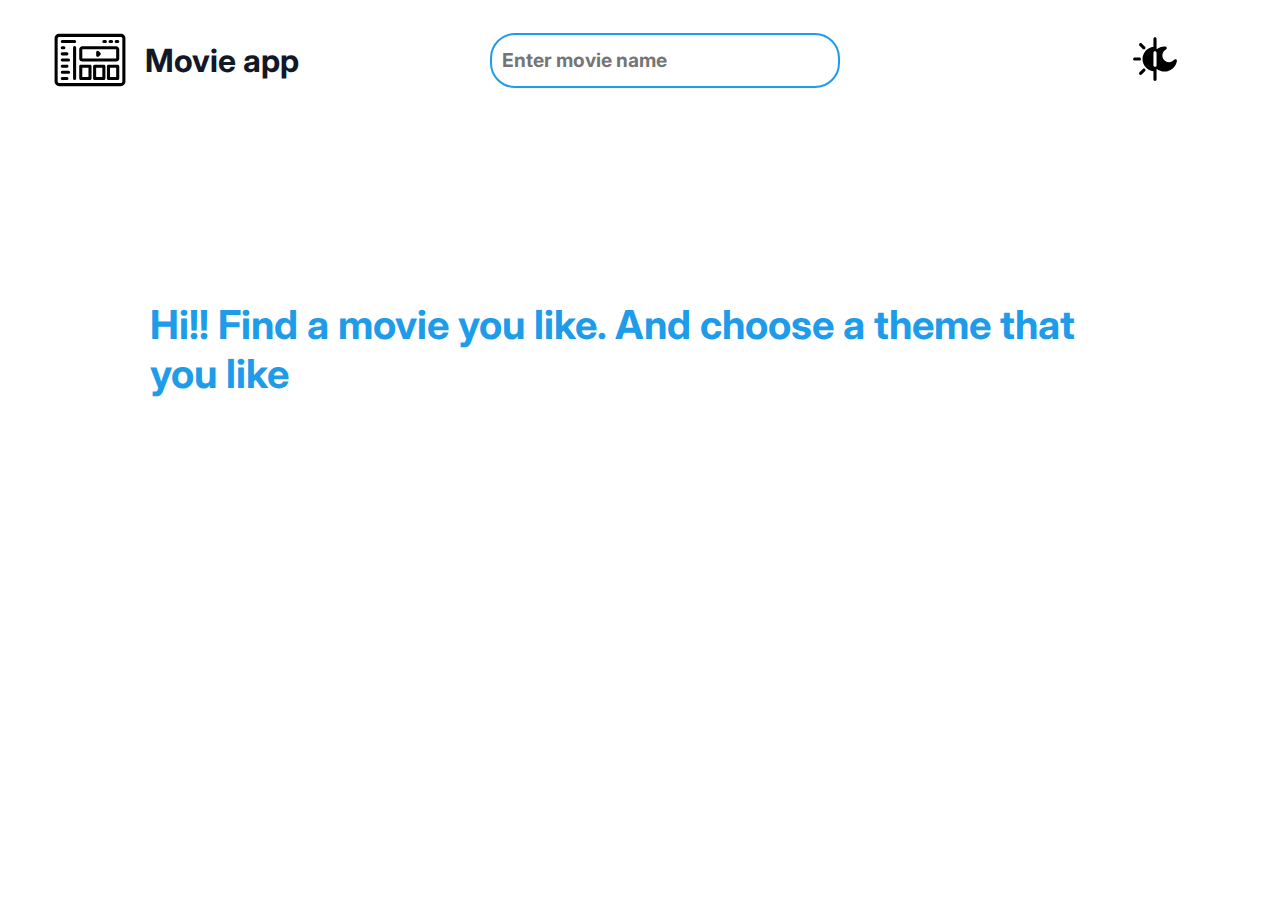
==== movieApp/index.html @ 0e69edef "Start working on movie app. Finished html and css files" ====
<!DOCTYPE html>
<html lang="en">
<head>
    <meta charset="UTF-8">
    <meta http-equiv="X-UA-Compatible" content="IE=edge">
    <meta name="viewport" content="width=device-width, initial-scale=1.0">
    <title>Document</title>
    <link rel="stylesheet" href="main.css">
    <link href="https://fonts.googleapis.com/css2?family=Inter:wght@500;700&display=swap" rel="stylesheet">
</head>
<body>
    <header class="header">
        <div class="logo">
            <img class="logo-img--light" src="../Images/movieApp/Icons/logo-light.svg" />
            <img class="logo-img--dark" src="../Images/movieApp/Icons/logo-dark.svg" />
            <div class="logo-text">Movie app</div>
        </div>
        <input type="text" id="input" class="input-color" placeholder="Enter movie name" />
        <button id="theme">
            <img src="../Images/movieApp/Icons/day-night.svg" class="theme-img" />
        </button>
    </header>
    <section id="first-entry">
        <div class="main-text">Hi!! Find a movie you like. And choose a theme that you like</div>
    </section>
    <main class="main">
        <div id="movie-list">
            <button id="movie">
                <img id="movie-img" src="../Images/movieApp/title-movie.jpg" />
                <div id="movie-title">Ray Charles</div>
            </button>
            <button id="movie">
                <img id="movie-img" src="../Images/movieApp/title-movie.jpg" />
                <div id="movie-title">Ray Charles</div>
            </button>
            <button id="movie">
                <img id="movie-img" src="../Images/movieApp/title-movie.jpg" />
                <div id="movie-title">Ray Charles</div>
            </button>
            <button id="movie">
                <img id="movie-img" src="../Images/movieApp/title-movie.jpg" />
                <div id="movie-title">Ray Charles</div>
            </button>
            <button id="movie">
                <img id="movie-img" src="../Images/movieApp/title-movie.jpg" />
                <div id="movie-title">Ray Charles</div>
            </button>
            <button id="movie">
                <img id="movie-img" src="../Images/movieApp/title-movie.jpg" />
                <div id="movie-title">Ray Charles</div>
            </button>
            <button id="movie">
                <img id="movie-img" src="../Images/movieApp/title-movie.jpg" />
                <div id="movie-title">Ray Charles</div>
            </button>
            <button id="movie">
                <img id="movie-img" src="../Images/movieApp/title-movie.jpg" />
                <div id="movie-title">Ray Charles</div>
            </button>
            <button id="movie">
                <img id="movie-img" src="../Images/movieApp/title-movie.jpg" />
                <div id="movie-title">Ray Charles</div>
            </button>
            <button id="movie">
                <img id="movie-img" src="../Images/movieApp/title-movie.jpg" />
                <div id="movie-title">Ray Charles</div>
            </button>
        </div>
        <div id="arrows">
            <button id="arrow-left__btn">
                <img class="arrow-left__img" src="../Images/movieApp/Icons/arrow-left.svg">
            </button>
            <button id="arrow-right__btn">
                <img class="arrow-right__img" src="../Images/movieApp/Icons/arrow-right.svg">
            </button>
        </div>
    </main>
    <script src="index.js"></script>
</body>
</html>
---- movieApp/main.css ----
:root {
    --dark-gray: #5E5E5E;
    --red: #EF6161;
    --light-blue: #ADCACB;
    --light-green: #87C159;
    --purple: #B47AEA;
    --black: #000000;
    --blue: #1E9CEA;
    --white: #fff;
    --darker: #1F2937;
    --darkest: #111827;
    --dark-theme: #17161a;
    --dark-theme-white: #f2f2f2;
    --dark-theme-dark-gray: #2a2930;
}

* {
    padding: 0;
    margin: 0;
    box-sizing: border-box;
}

.header {
    display: flex;
    justify-content: space-between;
    align-items: center;
    padding: 20px 50px 50px 50px;
}

.logo {
    display: flex;
    align-items: center;
}

.logo-text {
    font-family: 'Inter', sans-serif;
    font-size: 2rem;
    font-weight: 700;
    color: var(--darkest);
    cursor: default;
}

.logo-img--light {
    margin-right: 15px;
    width: 80px;
    height: 80px;
}

.logo-img--dark {
    display: none;
    margin-right: 15px;
}

.input-color {
    padding: 10px;
    height: 55px;
    width: 350px;
    margin-right: 100px;

    font-family: 'Inter', sans-serif;
    font-size: 1.2rem;
    font-weight: 700;
    border: 2px solid var(--blue);
    border-radius: 25px;
    outline: none;
    color: var(--darkest);
}

#theme {
    border: none;
    margin-right: 50px;

    cursor: pointer;
    background-color: var(--white);
}

#theme:hover {
    opacity: 0.8;
}

#theme:active {
    opacity: 0.5;
}

.theme-img {
    width: 50px;
    height: 50px;

}

/* FIRST ENTER start */
#first-entry {
    display: flex;
    justify-content: center;
    padding: 150px;
    cursor: default;
}

.main-text {
    font-weight: 700;
    font-size: 2.5rem;
    font-family: 'Inter', sans-serif;
    color: var(--blue);
}

/* FIRST ENTER END */
/* MAIN START */
.main {
    display: flex;
    flex-direction: column;
}

#movie-list{
    display: none;
    flex-wrap: wrap;    
    justify-content: space-around;
    gap: 10px;
    margin-bottom: 20px;
}

#movie{
    border: none;
    background-color: var(--white);
    cursor: pointer;
}

#movie:hover{
    opacity: 0.8;
}

#movie:active{
    opacity: 0.5;
}

#movie-img{
    width: 320px;
    height: 320px;
    border-radius: 15px;
}

#movie-title{
    font-size: 1.5rem;
    font-family: 'Inter', sans-serif;
    color: var(--darker);
    font-weight: 700;
}

#arrows{
   display: none;
   justify-content: center;
}

#arrow-left__btn{
    border: none;
    background-color: var(--white);
}

#arrow-left__btn:hover{
    opacity: 0.8;
}

#arrow-left__btn:active{
    opacity: 0.5;
}

.arrow-left__img{
    width: 50px;
    height: 50px;
}

#arrow-right__btn{
    border: none;
    background-color: var(--white);
}

#arrow-right__btn:hover{
    opacity: 0.8;
}

#arrow-right__btn:active{
    opacity: 0.5;
}

.arrow-right__img{
    width: 50px;
    height: 50px;
}

/* MAIN END */
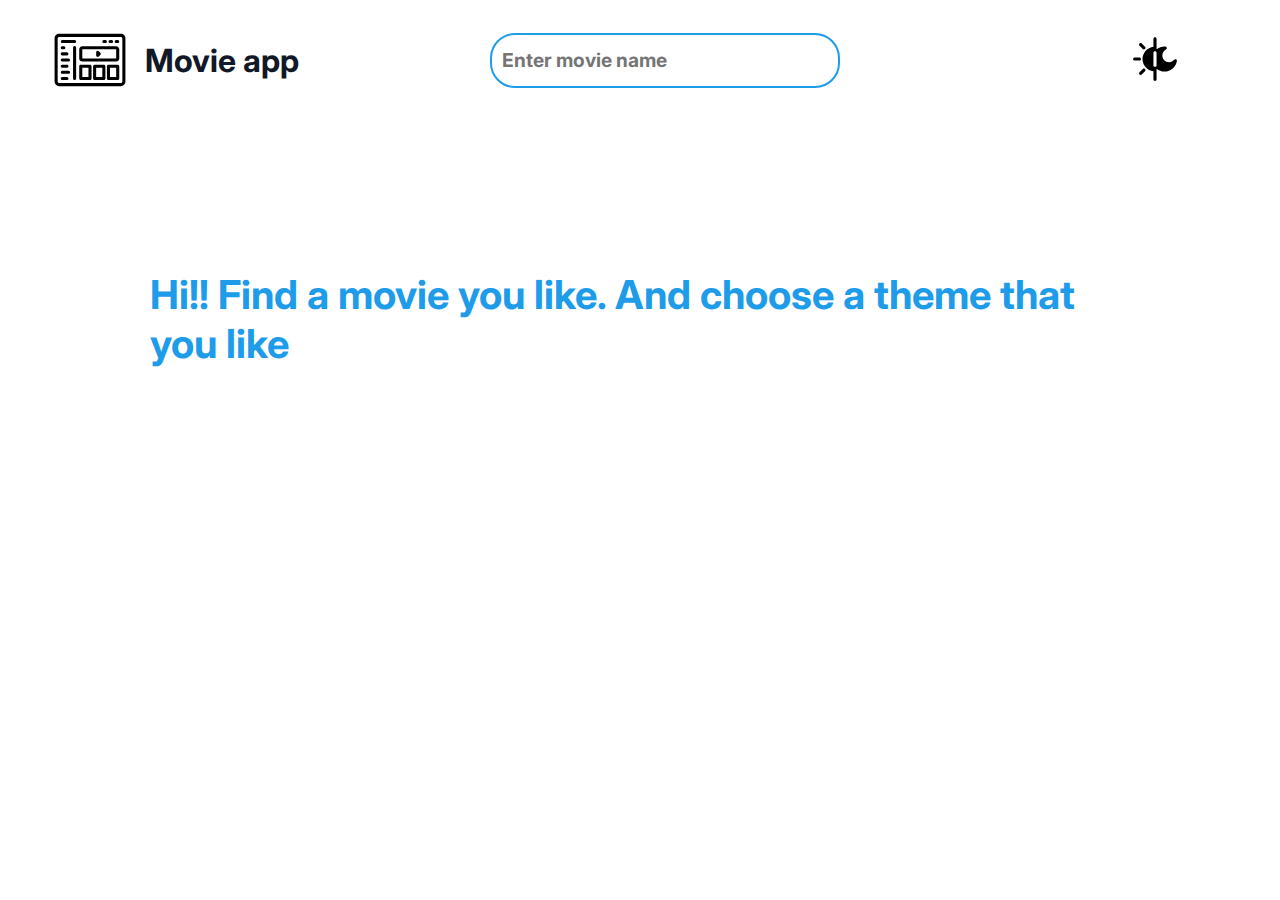
==== commit 3680da15: "Finished work on the functionality, it remains only to make themes" ====
--- a/movieApp/index.html
+++ b/movieApp/index.html
@@ -23,9 +23,13 @@
     <section id="first-entry">
         <div class="main-text">Hi!! Find a movie you like. And choose a theme that you like</div>
     </section>
-    <main class="main">
+    <main class="main"> 
         <div id="movie-list">
-            <button id="movie">
+            <!-- <button class="movie">
+                <img id="movie-img" src="../Images/movieApp/title-movie.jpg" />
+                <div id="movie-title">Ray Charles</div>
+            </button> -->
+            <!-- <button id="movie">
                 <img id="movie-img" src="../Images/movieApp/title-movie.jpg" />
                 <div id="movie-title">Ray Charles</div>
             </button>
@@ -60,12 +64,10 @@
             <button id="movie">
                 <img id="movie-img" src="../Images/movieApp/title-movie.jpg" />
                 <div id="movie-title">Ray Charles</div>
-            </button>
-            <button id="movie">
-                <img id="movie-img" src="../Images/movieApp/title-movie.jpg" />
-                <div id="movie-title">Ray Charles</div>
-            </button>
+            </button> -->
         </div>
+    </main>
+    <section id="arrows-result">
         <div id="arrows">
             <button id="arrow-left__btn">
                 <img class="arrow-left__img" src="../Images/movieApp/Icons/arrow-left.svg">
@@ -74,7 +76,26 @@
                 <img class="arrow-right__img" src="../Images/movieApp/Icons/arrow-right.svg">
             </button>
         </div>
-    </main>
+        <div id="result-wrapper">
+            <!-- <div class="result__text---color">Result for <span class="span--color-light">Harry Potter</span> | Page: <span class="span--color-light">1</span></div>     -->
+        </div>
+    </section>
+        <div id="movie-info">
+            <!-- <div class="cancel-poster">
+                <button class="cancel">
+                    <img class="cancel__img" src="../Images/movieApp/Icons/cancel.svg"/>
+                </button>
+                <img class="poster__img" src="../Images/movieApp/title-movie.jpg"/>
+            </div>
+            <div class="movie-info__text">
+                <div class="movie-title">Harry Potter and the Goblet of Fire</div>
+                <div class="movie-rating">7.7/10</div>
+                <div class="movie-info__text"><span class="span--color-light">Reliazed:</span> Nov 2005 - <span class="span--color-light">Runtime:</span> min</div>
+                <div class="movie-info__text"><span class="span--color-light">Genre:</span> Family, Fantasy</div>
+                <div class="movie-info__text"><span class="span--color-light">Director:</span> Newell - <span class="span--color-light">Writer:</span> Kloves, J.K. Rowling</div>
+                <div class="movie-info__text"><span class="span--color-light">Summary:</span>Lorem ipsum dolor sit amet, consectetuer adipiscing elit, sed diam nonummy nibh euismod tincidunt ut laoreet dolore magna aliquam erat volutpat. Ut wisi enim ad minim veniam, quis nostrud exerci tation ullamcorper suscipit lobortis nisl ut aliquip ex ea commodo consequat. Duis autem vel eum iriure dolor in hendrerit in vulputate velit esse molestie consequat, vel illum dolore eu feugiat nulla facilisis at vero eros et accumsan et iusto odio dignissim qui blandit praesent luptatum zzril delenit augue duis dolore te feugait nulla facilisi.</div>
+            </div> -->
+        </div>
     <script src="index.js"></script>
 </body>
 </html>--- a/movieApp/main.css
+++ b/movieApp/main.css
@@ -24,7 +24,7 @@
     display: flex;
     justify-content: space-between;
     align-items: center;
-    padding: 20px 50px 50px 50px;
+    padding: 20px 50px 20px 50px;
 }
 
 .logo {
@@ -110,80 +110,177 @@
     flex-direction: column;
 }
 
-#movie-list{
-    display: none;
-    flex-wrap: wrap;    
+#movie-list {
+    display: none;
+    align-items: baseline;
     justify-content: space-around;
+    flex-wrap: wrap;
     gap: 10px;
-    margin-bottom: 20px;
-}
-
-#movie{
-    border: none;
-    background-color: var(--white);
-    cursor: pointer;
-}
-
-#movie:hover{
-    opacity: 0.8;
-}
-
-#movie:active{
-    opacity: 0.5;
-}
-
-#movie-img{
+}
+
+.movie {
+    border: none;
+    background-color: var(--white);
+    cursor: pointer;
+}
+
+.movie:hover {
+    opacity: 0.8;
+}
+
+.movie:active {
+    opacity: 0.5;
+}
+
+#movie-img {
     width: 320px;
     height: 320px;
     border-radius: 15px;
 }
 
-#movie-title{
+#movie-title {
     font-size: 1.5rem;
     font-family: 'Inter', sans-serif;
     color: var(--darker);
     font-weight: 700;
-}
-
-#arrows{
-   display: none;
-   justify-content: center;
-}
-
-#arrow-left__btn{
-    border: none;
-    background-color: var(--white);
-}
-
-#arrow-left__btn:hover{
-    opacity: 0.8;
-}
-
-#arrow-left__btn:active{
-    opacity: 0.5;
-}
-
-.arrow-left__img{
+    max-width: 320px;
+}
+
+#arrows-result {
+    display: flex;
+    justify-content: space-between;
+    align-items: center;
+    padding: 20px 30px 0px 30px;
+}
+
+#arrows {
+    display: flex;
+    justify-content: center;
+}
+
+#arrow-left__btn {
+    display: none;
+    border: none;
+    background-color: var(--white);
+    cursor: pointer;
+}
+
+#arrow-left__btn:hover {
+    opacity: 0.8;
+}
+
+#arrow-left__btn:active {
+    opacity: 0.5;
+}
+
+.arrow-left__img {
     width: 50px;
     height: 50px;
 }
 
-#arrow-right__btn{
-    border: none;
-    background-color: var(--white);
-}
-
-#arrow-right__btn:hover{
-    opacity: 0.8;
-}
-
-#arrow-right__btn:active{
-    opacity: 0.5;
-}
-
-.arrow-right__img{
+#arrow-right__btn {
+    display: none;
+    border: none;
+    background-color: var(--white);
+    cursor: pointer;
+}
+
+#arrow-right__btn:hover {
+    opacity: 0.8;
+}
+
+#arrow-right__btn:active {
+    opacity: 0.5;
+}
+
+.arrow-right__img {
     width: 50px;
     height: 50px;
 }
 
-/* MAIN END */+#result-wrapper {
+    display: none;
+}
+
+.result__text---color {
+    display: flex;
+    font-size: 1.5rem;
+    font-family: 'Inter', sans-serif;
+    color: var(--darker);
+    font-weight: 700;
+    align-items: flex-end;
+    cursor: default;
+}
+
+.span--color-light {
+    color: var(--blue);
+}
+
+/* MAIN END */
+/* MOVIE INFO START */
+#movie-info {
+    display: none;
+    position: absolute;
+    flex-direction: column;
+    background-color: var(--dark-theme-white);
+    right: 0;
+    top: 0;
+    padding: 0 25px 15px 25px;
+    max-width: 600px;
+    border: 3px var(--blue) solid;
+    border-top: none;
+}
+
+.cancel-poster {
+    display: flex;
+    align-items: flex-start;
+    margin-bottom: 20px;
+}
+
+#cancel {
+    border: none;
+    cursor: pointer;
+}
+
+#cancel:hover {
+    opacity: 0.8;
+}
+
+#cancel:active {
+    opacity: 0.5;
+}
+
+.cancel__img {
+    width: 30px;
+    height: 30px;
+    margin-right: 100px;
+}
+
+.poster__img{
+    width: 400px;
+    height: 550px;
+}
+
+.movie-title{
+    font-size: 1.5rem;
+    font-family: 'Inter', sans-serif;
+    font-weight: 700;
+    color: var(--darkest); 
+}
+
+.movie-rating{
+    font-size: 1.5rem;
+    font-family: 'Inter', sans-serif;
+    font-weight: 700;
+    color: var(--blue); 
+}
+
+.movie-info__text{
+    font-size: 1.2rem;
+    font-family: 'Inter', sans-serif;
+    font-weight: 700;
+    color: var(--darker);  
+    cursor: default;
+}
+
+/* MOVIE INFO END */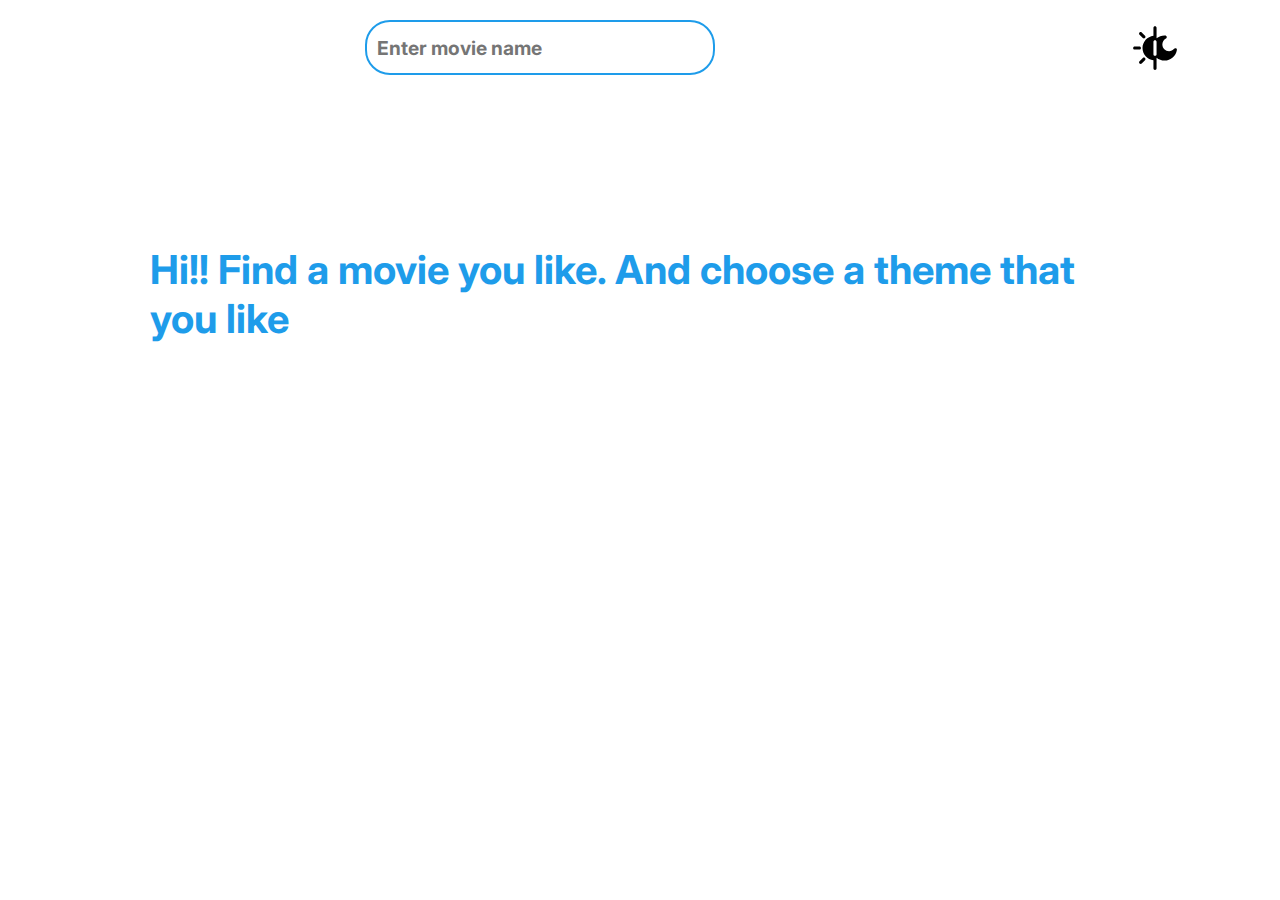
==== commit 45b14301: "Finished work on the night theme" ====
--- a/movieApp/index.html
+++ b/movieApp/index.html
@@ -8,15 +8,12 @@
     <link rel="stylesheet" href="main.css">
     <link href="https://fonts.googleapis.com/css2?family=Inter:wght@500;700&display=swap" rel="stylesheet">
 </head>
-<body>
+<body id="body">
     <header class="header">
         <div class="logo">
-            <img class="logo-img--light" src="../Images/movieApp/Icons/logo-light.svg" />
-            <img class="logo-img--dark" src="../Images/movieApp/Icons/logo-dark.svg" />
-            <div class="logo-text">Movie app</div>
         </div>
         <input type="text" id="input" class="input-color" placeholder="Enter movie name" />
-        <button id="theme">
+        <button id="theme" class="theme--light">
             <img src="../Images/movieApp/Icons/day-night.svg" class="theme-img" />
         </button>
     </header>
@@ -69,10 +66,10 @@
     </main>
     <section id="arrows-result">
         <div id="arrows">
-            <button id="arrow-left__btn">
+            <button id="arrow-left__btn" class="arrow-left--bgc">
                 <img class="arrow-left__img" src="../Images/movieApp/Icons/arrow-left.svg">
             </button>
-            <button id="arrow-right__btn">
+            <button id="arrow-right__btn" class="arrow-right--bgc">
                 <img class="arrow-right__img" src="../Images/movieApp/Icons/arrow-right.svg">
             </button>
         </div>
--- a/movieApp/main.css
+++ b/movieApp/main.css
@@ -47,8 +47,9 @@
 }
 
 .logo-img--dark {
-    display: none;
     margin-right: 15px;
+    width: 80px;
+    height: 80px;
 }
 
 .input-color {
@@ -66,12 +67,22 @@
     color: var(--darkest);
 }
 
+.input-color--dark{
+    background-color: var(--dark-theme-dark-gray);
+    color: var(--dark-theme-white);
+}
+
 #theme {
+    display: flex;
     border: none;
     margin-right: 50px;
 
     cursor: pointer;
+}
+
+.theme--light{
     background-color: var(--white);
+
 }
 
 #theme:hover {
@@ -124,6 +135,10 @@
     cursor: pointer;
 }
 
+.movie--dark{
+    background-color: var(--dark-theme);
+}
+
 .movie:hover {
     opacity: 0.8;
 }
@@ -141,9 +156,12 @@
 #movie-title {
     font-size: 1.5rem;
     font-family: 'Inter', sans-serif;
+    font-weight: 700;
+    max-width: 320px;
+}
+
+.movie-title--color{
     color: var(--darker);
-    font-weight: 700;
-    max-width: 320px;
 }
 
 #arrows-result {
@@ -161,8 +179,11 @@
 #arrow-left__btn {
     display: none;
     border: none;
+    cursor: pointer;
+}
+
+.arrow-left--bgc{
     background-color: var(--white);
-    cursor: pointer;
 }
 
 #arrow-left__btn:hover {
@@ -181,9 +202,13 @@
 #arrow-right__btn {
     display: none;
     border: none;
+    cursor: pointer;
+}
+
+.arrow-right--bgc{
     background-color: var(--white);
-    cursor: pointer;
-}
+}
+
 
 #arrow-right__btn:hover {
     opacity: 0.8;
@@ -212,6 +237,16 @@
     cursor: default;
 }
 
+.result__text---dark-theme{
+    display: flex;
+    font-size: 1.5rem;
+    font-family: 'Inter', sans-serif;
+    color: var(--dark-theme-white);
+    font-weight: 700;
+    align-items: flex-end;
+    cursor: default;
+}
+
 .span--color-light {
     color: var(--blue);
 }
@@ -222,7 +257,6 @@
     display: none;
     position: absolute;
     flex-direction: column;
-    background-color: var(--dark-theme-white);
     right: 0;
     top: 0;
     padding: 0 25px 15px 25px;
@@ -231,6 +265,10 @@
     border-top: none;
 }
 
+.movie-info-bgc{
+    background-color: var(--dark-theme-white);
+}
+
 .cancel-poster {
     display: flex;
     align-items: flex-start;
@@ -240,6 +278,7 @@
 #cancel {
     border: none;
     cursor: pointer;
+    margin-right: 100px;
 }
 
 #cancel:hover {
@@ -253,7 +292,6 @@
 .cancel__img {
     width: 30px;
     height: 30px;
-    margin-right: 100px;
 }
 
 .poster__img{
@@ -268,6 +306,13 @@
     color: var(--darkest); 
 }
 
+.movie-title--dark-theme{
+    font-size: 1.5rem;
+    font-family: 'Inter', sans-serif;
+    font-weight: 700;
+    color: var(--red); 
+}
+
 .movie-rating{
     font-size: 1.5rem;
     font-family: 'Inter', sans-serif;
@@ -283,4 +328,22 @@
     cursor: default;
 }
 
-/* MOVIE INFO END */+.movie-info__text--dark-theme{
+    font-size: 1.2rem;
+    font-family: 'Inter', sans-serif;
+    font-weight: 700;
+    color: var(--dark-theme-white);  
+    cursor: default;
+}
+
+/* MOVIE INFO END */
+/* DARK THEME start */
+.dark-theme--bgc{
+    background-color: var(--dark-theme);
+}
+
+.dark-theme--color{
+    color: var(--blue);
+}
+
+/* DARK THEME end */